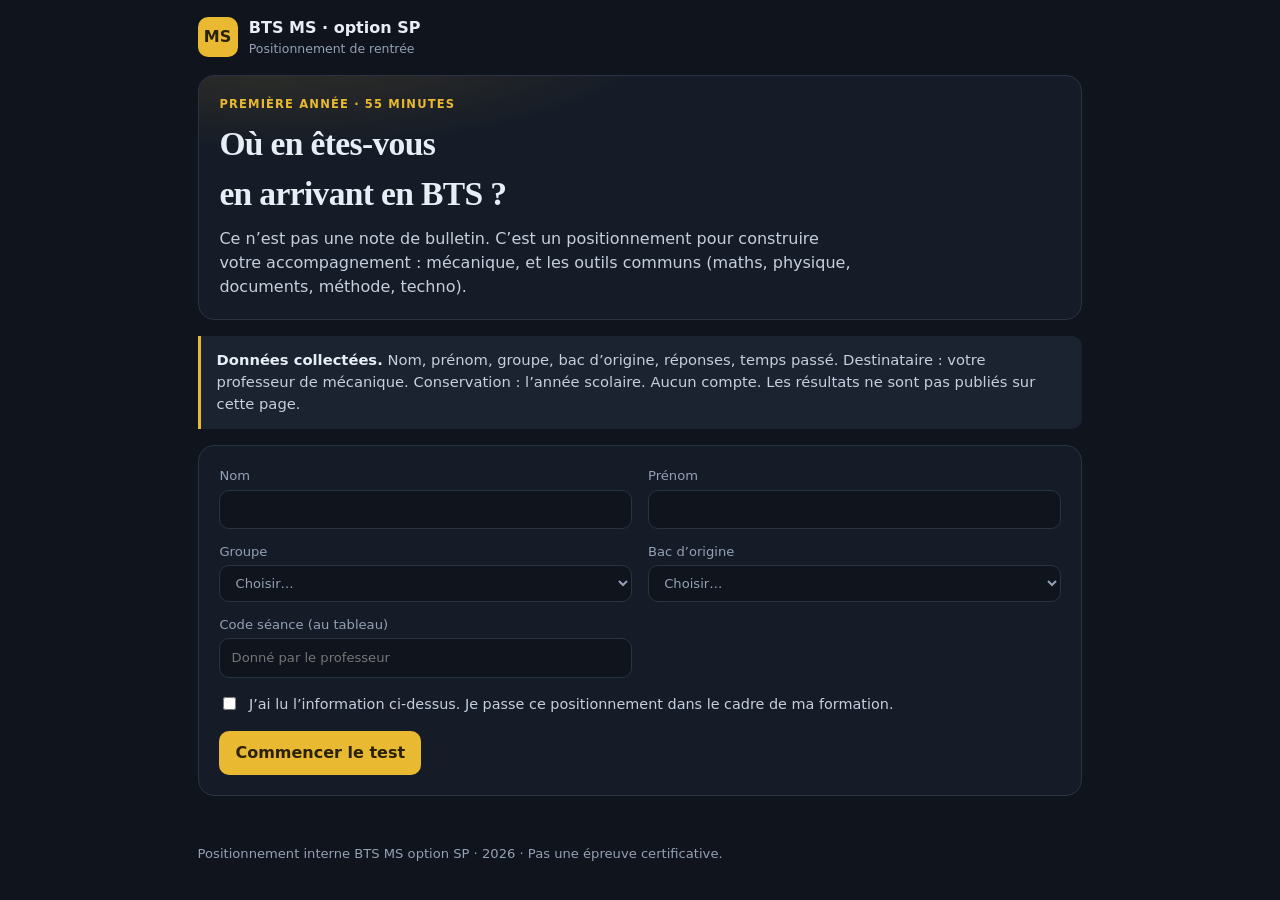
==== index.html @ da169dee "Positionnement rentrée BTS MS option SP : test, collecte, radar" ====
<!DOCTYPE html>
<html lang="fr">
<head>
  <meta charset="UTF-8" />
  <meta name="viewport" content="width=device-width, initial-scale=1" />
  <title>Positionnement rentrée — BTS MS option SP</title>
  <meta name="description" content="Test de positionnement de rentrée pour le BTS Maintenance des systèmes, option Systèmes de production." />
  <meta name="robots" content="noindex" />
  <link rel="stylesheet" href="css/app.css" />
  <link rel="icon" href="data:image/svg+xml,<svg xmlns='http://www.w3.org/2000/svg' viewBox='0 0 64 64'><rect fill='%2310141c' width='64' height='64' rx='10'/><text x='32' y='42' text-anchor='middle' font-size='18' font-family='Georgia' fill='%23e8b931'>MS</text></svg>" />
</head>
<body>
  <header class="top">
    <div class="brand">
      <span class="mark">MS</span>
      <div>
        <strong>BTS MS · option SP</strong>
        <em>Positionnement de rentrée</em>
      </div>
    </div>
    <div class="meta" id="qui-wrap">
      <div id="qui"></div>
      <div id="timer" hidden></div>
    </div>
  </header>

  <main>
    <section class="ecran" id="ecran-accueil">
      <div class="hero">
        <div class="kicker">Première année · 55 minutes</div>
        <h1>Où en êtes-vous<br>en arrivant en BTS&nbsp;?</h1>
        <p class="lede">Ce n’est pas une note de bulletin. C’est un positionnement pour construire votre accompagnement : mécanique, et les outils communs (maths, physique, documents, méthode, techno).</p>
      </div>

      <div class="notice">
        <strong>Données collectées.</strong>
        Nom, prénom, groupe, bac d’origine, réponses, temps passé. Destinataire : votre professeur de mécanique.
        Conservation : l’année scolaire. Aucun compte. Les résultats ne sont pas publiés sur cette page.
      </div>

      <form class="card" id="form-identite">
        <div class="grid2">
          <label>Nom
            <input name="nom" autocomplete="family-name" required minlength="2" />
          </label>
          <label>Prénom
            <input name="prenom" autocomplete="given-name" required minlength="2" />
          </label>
          <label>Groupe
            <select name="groupe" id="groupe" required></select>
          </label>
          <label>Bac d’origine
            <select name="bac" id="bac" required></select>
          </label>
          <label>Code séance (au tableau)
            <input name="code" autocomplete="off" required placeholder="Donné par le professeur" />
          </label>
        </div>
        <label class="check" style="margin-top:1rem">
          <input type="checkbox" id="rgpd" required />
          <span>J’ai lu l’information ci-dessus. Je passe ce positionnement dans le cadre de ma formation.</span>
        </label>
        <div class="actions">
          <button class="btn" type="submit">Commencer le test</button>
        </div>
      </form>
    </section>

    <section class="ecran" id="ecran-test" hidden>
      <div class="progress">
        <span id="progress-txt"></span>
        <div class="bar"><div id="progress-bar"></div></div>
      </div>
      <article class="qbox">
        <div id="q-domaine"></div>
        <h2 id="q-intitule"></h2>
        <p id="q-hint" hidden></p>
        <div id="q-figure"></div>
        <div id="q-html"></div>
        <div id="q-choix" class="choix"></div>
        <div class="conf-wrap">
          <span>Votre confiance sur cette réponse</span>
          <div class="conf" id="conf">
            <button type="button" data-n="1">Peu sûr</button>
            <button type="button" data-n="2">Assez sûr</button>
            <button type="button" data-n="3">Sûr</button>
          </div>
        </div>
      </article>
      <div class="navq" id="nav-q"></div>
      <div class="actions">
        <button class="btn ghost" type="button" id="btn-prev">Précédente</button>
        <button class="btn ghost" type="button" id="btn-next">Suivante</button>
        <button class="btn" type="button" id="btn-envoyer">Envoyer la copie</button>
      </div>
    </section>

    <section class="ecran" id="ecran-resultat" hidden>
      <div class="hero">
        <div class="kicker">Restitution immédiate</div>
        <h1>Votre profil, <span id="res-prenom"></span></h1>
        <p class="lede" id="res-msg"></p>
        <p class="lede">Ce n’est pas une note. Les bonnes réponses ne sont pas affichées : le test sert encore aux autres groupes. Un bilan personnalisé vous sera remis ensuite.</p>
      </div>
      <div class="card res-grid">
        <svg id="radar" viewBox="0 0 320 320" role="img" aria-label="Radar des six domaines"></svg>
        <ul id="res-domaines"></ul>
      </div>
      <div class="actions">
        <button class="btn ghost" type="button" id="btn-quitter">Terminer et effacer cet écran</button>
      </div>
    </section>
  </main>

  <footer>
    Positionnement interne BTS MS option SP · <span id="annee"></span>
    · Pas une épreuve certificative.
  </footer>

  <div class="overlay" id="overlay" hidden>
    <div class="overlay-card" id="overlay-txt">Enregistrement de la copie…</div>
  </div>
  <div id="toast" hidden></div>

  <script src="js/config.js"></script>
  <script src="js/questions.js"></script>
  <script src="js/figures.js"></script>
  <script src="js/app.js"></script>
</body>
</html>
---- css/app.css ----
:root {
  --bg: #10141c;
  --card: #161c27;
  --line: #2a3344;
  --text: #e8eef6;
  --muted: #93a0b5;
  --accent: #e8b931;
  --accent-ink: #2a2106;
  --ok: #6fbf73;
  --warn: #e8b931;
  --hot: #e07a5f;
  --font: "Segoe UI", "IBM Plex Sans", system-ui, sans-serif;
  --serif: "Palatino Linotype", Palatino, Georgia, serif;
}
* { box-sizing: border-box; }
html, body { margin: 0; background: var(--bg); color: var(--text); font-family: var(--font); line-height: 1.5; }
button, input, select { font: inherit; color: inherit; }
button { cursor: pointer; }

.top {
  max-width: 920px; margin: 0 auto; padding: 1rem 1.1rem 0;
  display: flex; justify-content: space-between; align-items: center; gap: 1rem;
}
.brand { display: flex; align-items: center; gap: 0.7rem; }
.mark {
  width: 40px; height: 40px; border-radius: 10px;
  background: var(--accent); color: var(--accent-ink);
  display: grid; place-items: center; font-weight: 800;
}
.brand em { display: block; color: var(--muted); font-style: normal; font-size: 0.78rem; }
.meta { color: var(--muted); font-size: 0.85rem; text-align: right; }
#timer { font-variant-numeric: tabular-nums; font-weight: 700; color: var(--text); }
#timer.warn { color: var(--warn); }
#timer.hot { color: var(--hot); }

main { max-width: 920px; margin: 0 auto; padding: 1rem 1.1rem 3rem; }

.hero, .card, .qbox {
  background: var(--card);
  border: 1px solid var(--line);
  border-radius: 16px;
  padding: 1.25rem 1.3rem;
}
.hero {
  background: radial-gradient(800px 240px at 8% -20%, rgba(232,185,49,0.16), transparent 50%), var(--card);
  margin-bottom: 1rem;
}
.kicker {
  color: var(--accent); font-size: 0.72rem; letter-spacing: 0.1em;
  text-transform: uppercase; font-weight: 700; margin-bottom: 0.35rem;
}
h1 {
  font-family: var(--serif); font-size: clamp(1.5rem, 3vw, 2.1rem);
  margin: 0 0 0.45rem; letter-spacing: -0.02em;
}
.lede { margin: 0; color: #c5cfde; max-width: 62ch; }

.notice {
  margin: 1rem 0; padding: 0.85rem 1rem; border-left: 3px solid var(--accent);
  background: #1b2230; border-radius: 0 10px 10px 0; color: #c5cfde; font-size: 0.92rem;
}
.notice strong { color: var(--text); }

.grid2 { display: grid; grid-template-columns: 1fr 1fr; gap: 0.8rem 1rem; }
label { display: flex; flex-direction: column; gap: 0.25rem; font-size: 0.82rem; color: var(--muted); }
input, select {
  background: #10141c; border: 1px solid var(--line); border-radius: 10px;
  padding: 0.55rem 0.7rem;
}
input:focus, select:focus { outline: 2px solid #5a4a18; border-color: var(--accent); }
.check { flex-direction: row; align-items: flex-start; gap: 0.6rem; color: #c5cfde; font-size: 0.9rem; }
.check input { width: auto; margin-top: 0.2rem; }

.actions { display: flex; gap: 0.6rem; flex-wrap: wrap; margin-top: 1rem; }
.btn {
  background: var(--accent); color: var(--accent-ink); border: 0;
  border-radius: 10px; padding: 0.6rem 1rem; font-weight: 700;
}
.btn.ghost { background: transparent; color: var(--text); border: 1px solid var(--line); }
.btn:disabled { opacity: 0.45; cursor: not-allowed; }

.progress { display: flex; align-items: center; gap: 0.8rem; margin: 0.6rem 0 0.9rem; }
#progress-txt { color: var(--muted); font-size: 0.85rem; min-width: 8.5rem; }
.bar { flex: 1; height: 6px; background: #1b2230; border-radius: 99px; overflow: hidden; }
#progress-bar { height: 100%; width: 0; background: var(--accent); }

#q-domaine { color: var(--accent); font-size: 0.75rem; letter-spacing: 0.08em; text-transform: uppercase; font-weight: 700; }
#q-intitule { margin: 0.35rem 0 0.7rem; font-size: 1.12rem; }
#q-hint { color: var(--accent); font-size: 0.88rem; margin: 0 0 0.7rem; }
.fig { width: 100%; max-width: 420px; height: auto; display: block; margin: 0 0 0.8rem; }
.nomenc { width: 100%; border-collapse: collapse; font-size: 0.9rem; margin: 0 0 0.9rem; }
.nomenc th, .nomenc td { border: 1px solid var(--line); padding: 0.35rem 0.5rem; text-align: left; }
.nomenc th { color: var(--muted); font-weight: 600; }

.choix { display: grid; gap: 0.5rem; }
.opt {
  display: flex; align-items: flex-start; gap: 0.7rem; text-align: left;
  background: #10141c; border: 1px solid var(--line); border-radius: 12px;
  padding: 0.7rem 0.8rem;
}
.opt:hover { border-color: #5a4a18; }
.opt.on { border-color: var(--accent); background: #241e10; }
.lettre, .rang {
  flex: 0 0 1.6rem; height: 1.6rem; border-radius: 8px;
  display: grid; place-items: center; font-weight: 800; font-size: 0.85rem;
  background: #2a3344; color: var(--text);
}
.opt.on .lettre { background: var(--accent); color: var(--accent-ink); }
.ordre-ligne { align-items: center; }
.ordre-btns { margin-left: auto; display: flex; gap: 0.3rem; }
.ordre-btns button {
  background: #2a3344; border: 0; border-radius: 8px; width: 2rem; height: 2rem; font-weight: 700;
}

.conf-wrap { margin-top: 1rem; }
.conf-wrap span { color: var(--muted); font-size: 0.82rem; }
.conf { display: flex; gap: 0.4rem; margin-top: 0.35rem; flex-wrap: wrap; }
.conf button {
  background: #10141c; border: 1px solid var(--line); border-radius: 999px;
  padding: 0.28rem 0.7rem; font-size: 0.82rem;
}
.conf button.on { border-color: var(--accent); color: var(--accent); }

.navq { display: flex; flex-wrap: wrap; gap: 0.35rem; margin: 1rem 0; }
.pill {
  width: 2rem; height: 2rem; border-radius: 8px; border: 1px solid var(--line);
  background: #10141c; font-size: 0.78rem; font-weight: 700;
}
.pill.done { border-color: #5a4a18; color: var(--accent); }
.pill.current { background: var(--accent); color: var(--accent-ink); border-color: var(--accent); }

.res-grid { display: grid; grid-template-columns: 320px 1fr; gap: 1.2rem; align-items: start; }
#radar { width: 320px; height: 320px; }
#radar .ring { fill: none; stroke: #2a3344; }
#radar .axis { stroke: #2a3344; }
#radar .area { fill: rgba(232,185,49,0.28); stroke: #e8b931; stroke-width: 2; }
#radar .rlab { fill: #c5cfde; font-size: 13px; text-anchor: middle; font-family: var(--font); }
#res-domaines { list-style: none; margin: 0; padding: 0; display: grid; gap: 0.5rem; }
#res-domaines li {
  display: grid; grid-template-columns: 1fr auto auto; gap: 0.6rem; align-items: center;
  background: #10141c; border: 1px solid var(--line); border-radius: 10px; padding: 0.55rem 0.7rem;
}
#res-domaines em { font-style: normal; color: var(--muted); font-variant-numeric: tabular-nums; }
.tag {
  font-size: 0.72rem; font-weight: 700; letter-spacing: 0.03em; text-transform: uppercase;
  padding: 0.12rem 0.45rem; border-radius: 6px;
}
.niv-alaise .tag { background: #16301c; color: var(--ok); }
.niv-construction .tag { background: #2a2412; color: var(--accent); }
.niv-prioritaire .tag { background: #2e1814; color: var(--hot); }
#res-msg { color: #c5cfde; }

.overlay {
  position: fixed; inset: 0; background: rgba(8,10,14,0.72);
  display: grid; place-items: center; z-index: 20;
}
.overlay[hidden], [hidden] { display: none !important; }
.overlay-card { background: var(--card); border: 1px solid var(--line); border-radius: 14px; padding: 1.2rem 1.4rem; }

#toast {
  position: fixed; bottom: 1.2rem; left: 50%; transform: translateX(-50%);
  background: #241e10; color: var(--accent); border: 1px solid #5a4a18;
  border-radius: 10px; padding: 0.55rem 0.9rem; z-index: 30; max-width: 90vw;
}

footer { max-width: 920px; margin: 0 auto; padding: 0 1.1rem 2rem; color: var(--muted); font-size: 0.82rem; }

@media (max-width: 720px) {
  .grid2, .res-grid { grid-template-columns: 1fr; }
  .top { flex-direction: column; align-items: flex-start; }
  #radar { width: 100%; height: auto; }
}
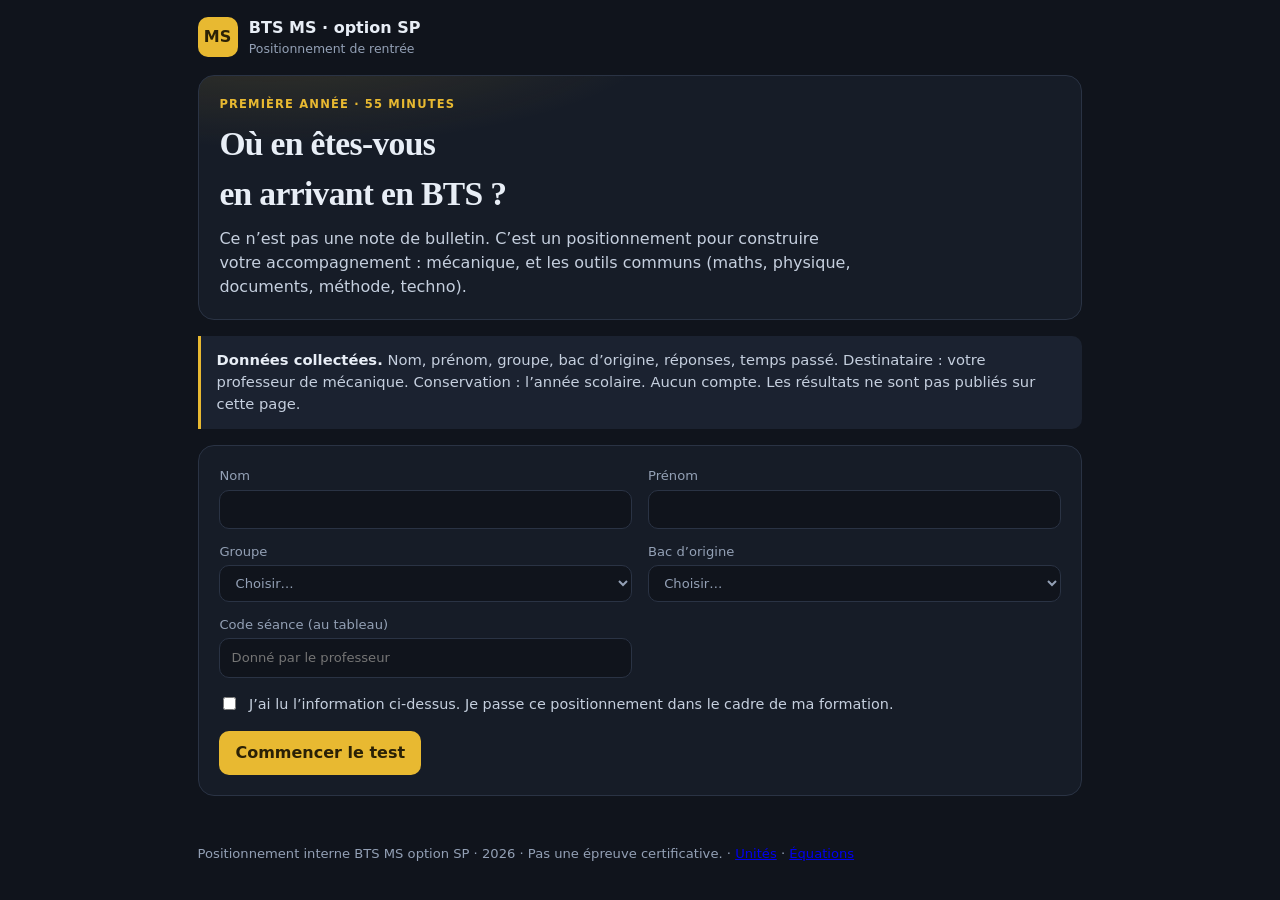
==== commit 6eb8aac9: "Diagnostic manipulation d equations (30 items)" ====
--- a/index.html
+++ b/index.html
@@ -115,6 +115,8 @@
   <footer>
     Positionnement interne BTS MS option SP · <span id="annee"></span>
     · Pas une épreuve certificative.
+    · <a href="unites/">Unités</a>
+    · <a href="equations/">Équations</a>
   </footer>
 
   <div class="overlay" id="overlay" hidden>
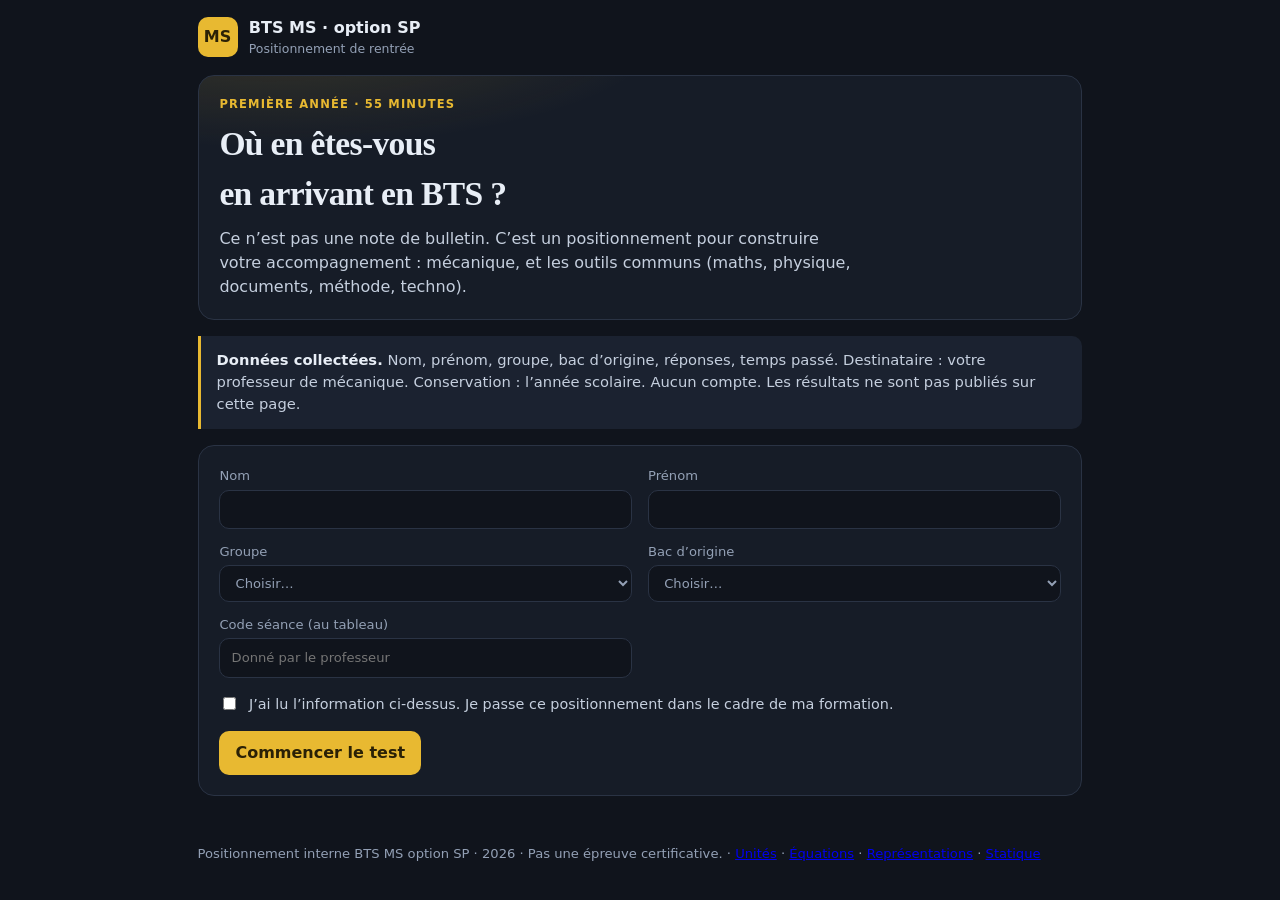
==== commit a38018f8: "Diagnostics octobre : representations techniques et statique" ====
--- a/index.html
+++ b/index.html
@@ -117,6 +117,8 @@
     · Pas une épreuve certificative.
     · <a href="unites/">Unités</a>
     · <a href="equations/">Équations</a>
+    · <a href="schemas/">Représentations</a>
+    · <a href="statique/">Statique</a>
   </footer>
 
   <div class="overlay" id="overlay" hidden>
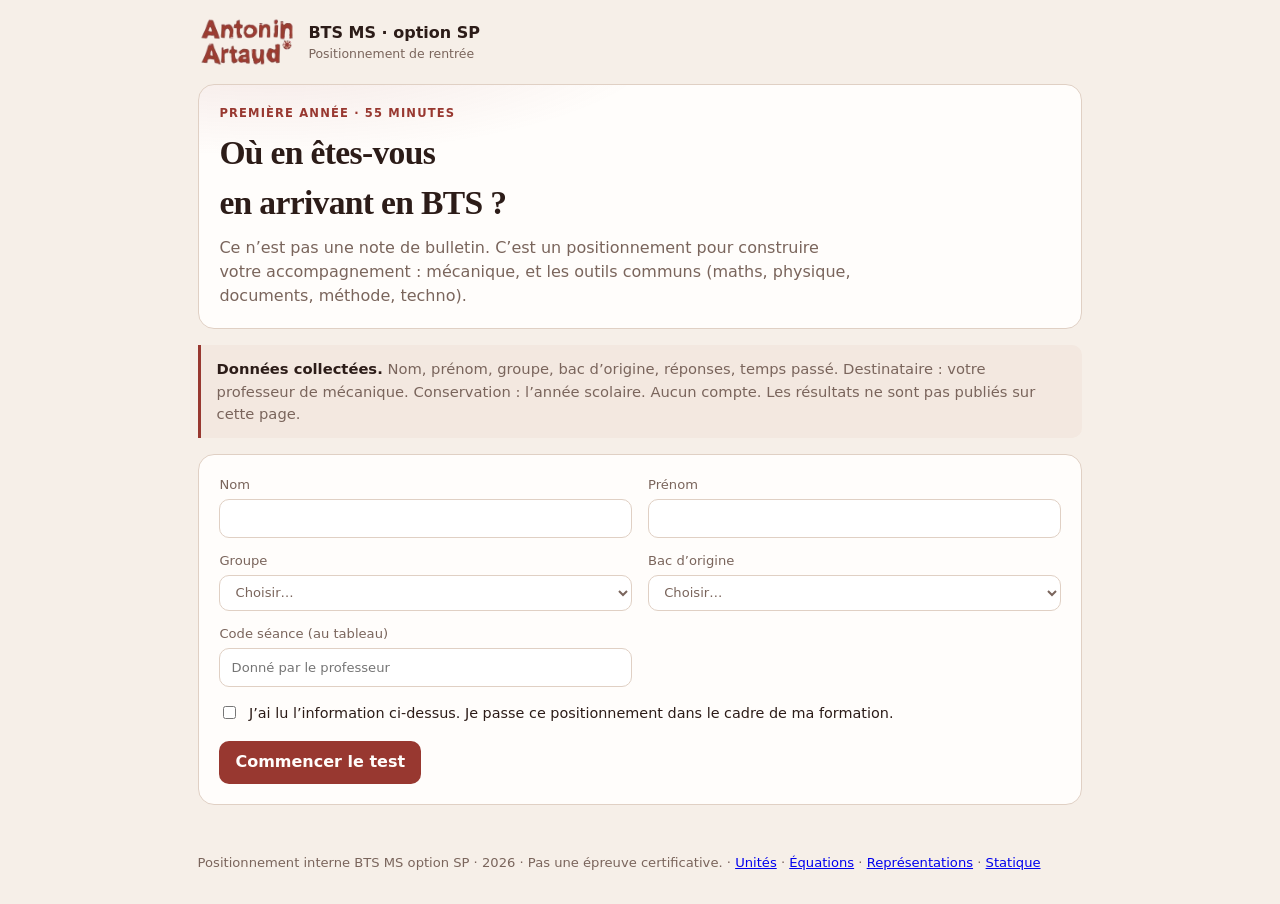
==== commit 3dd287f0: "Charte graphique Lycée Antonin Artaud (logo et couleurs)" ====
--- a/index.html
+++ b/index.html
@@ -7,12 +7,12 @@
   <meta name="description" content="Test de positionnement de rentrée pour le BTS Maintenance des systèmes, option Systèmes de production." />
   <meta name="robots" content="noindex" />
   <link rel="stylesheet" href="css/app.css" />
-  <link rel="icon" href="data:image/svg+xml,<svg xmlns='http://www.w3.org/2000/svg' viewBox='0 0 64 64'><rect fill='%2310141c' width='64' height='64' rx='10'/><text x='32' y='42' text-anchor='middle' font-size='18' font-family='Georgia' fill='%23e8b931'>MS</text></svg>" />
+  <link rel="icon" href="img/logo-artaud.png" />
 </head>
 <body>
   <header class="top">
     <div class="brand">
-      <span class="mark">MS</span>
+      <img class="logo" src="img/logo-artaud.png" alt="Lycée Antonin Artaud" />
       <div>
         <strong>BTS MS · option SP</strong>
         <em>Positionnement de rentrée</em>
--- a/css/app.css
+++ b/css/app.css
@@ -1,14 +1,15 @@
 :root {
-  --bg: #10141c;
-  --card: #161c27;
-  --line: #2a3344;
-  --text: #e8eef6;
-  --muted: #93a0b5;
-  --accent: #e8b931;
-  --accent-ink: #2a2106;
-  --ok: #6fbf73;
-  --warn: #e8b931;
-  --hot: #e07a5f;
+  --bg: #f6efe8;
+  --card: #fffdfb;
+  --line: #e0d0c4;
+  --text: #2c1c18;
+  --muted: #7a655c;
+  --accent: #983830;
+  --accent-ink: #fffdfb;
+  --ok: #2f6b4f;
+  --warn: #c45a12;
+  --hot: #c41616;
+  --inset: #f3e8e0;
   --font: "Segoe UI", "IBM Plex Sans", system-ui, sans-serif;
   --serif: "Palatino Linotype", Palatino, Georgia, serif;
 }
@@ -21,7 +22,8 @@
   max-width: 920px; margin: 0 auto; padding: 1rem 1.1rem 0;
   display: flex; justify-content: space-between; align-items: center; gap: 1rem;
 }
-.brand { display: flex; align-items: center; gap: 0.7rem; }
+.brand { display: flex; align-items: center; gap: 0.75rem; }
+.logo { height: 52px; width: auto; display: block; flex-shrink: 0; }
 .mark {
   width: 40px; height: 40px; border-radius: 10px;
   background: var(--accent); color: var(--accent-ink);
@@ -42,7 +44,7 @@
   padding: 1.25rem 1.3rem;
 }
 .hero {
-  background: radial-gradient(800px 240px at 8% -20%, rgba(232,185,49,0.16), transparent 50%), var(--card);
+  background: radial-gradient(800px 240px at 8% -20%, rgba(152,56,48,0.12), transparent 50%), var(--card);
   margin-bottom: 1rem;
 }
 .kicker {
@@ -53,22 +55,22 @@
   font-family: var(--serif); font-size: clamp(1.5rem, 3vw, 2.1rem);
   margin: 0 0 0.45rem; letter-spacing: -0.02em;
 }
-.lede { margin: 0; color: #c5cfde; max-width: 62ch; }
+.lede { margin: 0; color: var(--muted); max-width: 62ch; }
 
 .notice {
   margin: 1rem 0; padding: 0.85rem 1rem; border-left: 3px solid var(--accent);
-  background: #1b2230; border-radius: 0 10px 10px 0; color: #c5cfde; font-size: 0.92rem;
+  background: var(--inset); border-radius: 0 10px 10px 0; color: var(--muted); font-size: 0.92rem;
 }
 .notice strong { color: var(--text); }
 
 .grid2 { display: grid; grid-template-columns: 1fr 1fr; gap: 0.8rem 1rem; }
 label { display: flex; flex-direction: column; gap: 0.25rem; font-size: 0.82rem; color: var(--muted); }
 input, select {
-  background: #10141c; border: 1px solid var(--line); border-radius: 10px;
+  background: #fff; border: 1px solid var(--line); border-radius: 10px;
   padding: 0.55rem 0.7rem;
 }
-input:focus, select:focus { outline: 2px solid #5a4a18; border-color: var(--accent); }
-.check { flex-direction: row; align-items: flex-start; gap: 0.6rem; color: #c5cfde; font-size: 0.9rem; }
+input:focus, select:focus { outline: 2px solid rgba(152,56,48,0.35); border-color: var(--accent); }
+.check { flex-direction: row; align-items: flex-start; gap: 0.6rem; color: var(--text); font-size: 0.9rem; }
 .check input { width: auto; margin-top: 0.2rem; }
 
 .actions { display: flex; gap: 0.6rem; flex-wrap: wrap; margin-top: 1rem; }
@@ -81,7 +83,7 @@
 
 .progress { display: flex; align-items: center; gap: 0.8rem; margin: 0.6rem 0 0.9rem; }
 #progress-txt { color: var(--muted); font-size: 0.85rem; min-width: 8.5rem; }
-.bar { flex: 1; height: 6px; background: #1b2230; border-radius: 99px; overflow: hidden; }
+.bar { flex: 1; height: 6px; background: var(--inset); border-radius: 99px; overflow: hidden; }
 #progress-bar { height: 100%; width: 0; background: var(--accent); }
 
 #q-domaine { color: var(--accent); font-size: 0.75rem; letter-spacing: 0.08em; text-transform: uppercase; font-weight: 700; }
@@ -95,28 +97,28 @@
 .choix { display: grid; gap: 0.5rem; }
 .opt {
   display: flex; align-items: flex-start; gap: 0.7rem; text-align: left;
-  background: #10141c; border: 1px solid var(--line); border-radius: 12px;
+  background: #fff; border: 1px solid var(--line); border-radius: 12px;
   padding: 0.7rem 0.8rem;
 }
-.opt:hover { border-color: #5a4a18; }
-.opt.on { border-color: var(--accent); background: #241e10; }
+.opt:hover { border-color: var(--accent); }
+.opt.on { border-color: var(--accent); background: #f4e4dc; }
 .lettre, .rang {
   flex: 0 0 1.6rem; height: 1.6rem; border-radius: 8px;
   display: grid; place-items: center; font-weight: 800; font-size: 0.85rem;
-  background: #2a3344; color: var(--text);
+  background: var(--inset); color: var(--text);
 }
 .opt.on .lettre { background: var(--accent); color: var(--accent-ink); }
 .ordre-ligne { align-items: center; }
 .ordre-btns { margin-left: auto; display: flex; gap: 0.3rem; }
 .ordre-btns button {
-  background: #2a3344; border: 0; border-radius: 8px; width: 2rem; height: 2rem; font-weight: 700;
+  background: var(--inset); border: 0; border-radius: 8px; width: 2rem; height: 2rem; font-weight: 700;
 }
 
 .conf-wrap { margin-top: 1rem; }
 .conf-wrap span { color: var(--muted); font-size: 0.82rem; }
 .conf { display: flex; gap: 0.4rem; margin-top: 0.35rem; flex-wrap: wrap; }
 .conf button {
-  background: #10141c; border: 1px solid var(--line); border-radius: 999px;
+  background: #fff; border: 1px solid var(--line); border-radius: 999px;
   padding: 0.28rem 0.7rem; font-size: 0.82rem;
 }
 .conf button.on { border-color: var(--accent); color: var(--accent); }
@@ -124,34 +126,34 @@
 .navq { display: flex; flex-wrap: wrap; gap: 0.35rem; margin: 1rem 0; }
 .pill {
   width: 2rem; height: 2rem; border-radius: 8px; border: 1px solid var(--line);
-  background: #10141c; font-size: 0.78rem; font-weight: 700;
+  background: #fff; font-size: 0.78rem; font-weight: 700;
 }
-.pill.done { border-color: #5a4a18; color: var(--accent); }
+.pill.done { border-color: var(--accent); color: var(--accent); }
 .pill.current { background: var(--accent); color: var(--accent-ink); border-color: var(--accent); }
 
 .res-grid { display: grid; grid-template-columns: 320px 1fr; gap: 1.2rem; align-items: start; }
 #radar { width: 320px; height: 320px; }
-#radar .ring { fill: none; stroke: #2a3344; }
-#radar .axis { stroke: #2a3344; }
-#radar .area { fill: rgba(232,185,49,0.28); stroke: #e8b931; stroke-width: 2; }
-#radar .rlab { fill: #c5cfde; font-size: 13px; text-anchor: middle; font-family: var(--font); }
+#radar .ring { fill: none; stroke: var(--line); }
+#radar .axis { stroke: var(--line); }
+#radar .area { fill: rgba(152,56,48,0.22); stroke: #983830; stroke-width: 2; }
+#radar .rlab { fill: #7a655c; font-size: 13px; text-anchor: middle; font-family: var(--font); }
 #res-domaines { list-style: none; margin: 0; padding: 0; display: grid; gap: 0.5rem; }
 #res-domaines li {
   display: grid; grid-template-columns: 1fr auto auto; gap: 0.6rem; align-items: center;
-  background: #10141c; border: 1px solid var(--line); border-radius: 10px; padding: 0.55rem 0.7rem;
+  background: #fff; border: 1px solid var(--line); border-radius: 10px; padding: 0.55rem 0.7rem;
 }
 #res-domaines em { font-style: normal; color: var(--muted); font-variant-numeric: tabular-nums; }
 .tag {
   font-size: 0.72rem; font-weight: 700; letter-spacing: 0.03em; text-transform: uppercase;
   padding: 0.12rem 0.45rem; border-radius: 6px;
 }
-.niv-alaise .tag { background: #16301c; color: var(--ok); }
-.niv-construction .tag { background: #2a2412; color: var(--accent); }
-.niv-prioritaire .tag { background: #2e1814; color: var(--hot); }
-#res-msg { color: #c5cfde; }
+.niv-alaise .tag { background: #e4f0e8; color: var(--ok); }
+.niv-construction .tag { background: #f4e4dc; color: var(--accent); }
+.niv-prioritaire .tag { background: #f8e4e0; color: var(--hot); }
+#res-msg { color: var(--muted); }
 
 .overlay {
-  position: fixed; inset: 0; background: rgba(8,10,14,0.72);
+  position: fixed; inset: 0; background: rgba(44,28,24,0.45);
   display: grid; place-items: center; z-index: 20;
 }
 .overlay[hidden], [hidden] { display: none !important; }
@@ -159,7 +161,7 @@
 
 #toast {
   position: fixed; bottom: 1.2rem; left: 50%; transform: translateX(-50%);
-  background: #241e10; color: var(--accent); border: 1px solid #5a4a18;
+  background: #f4e4dc; color: var(--accent); border: 1px solid #e0c4b8;
   border-radius: 10px; padding: 0.55rem 0.9rem; z-index: 30; max-width: 90vw;
 }
 
@@ -168,5 +170,6 @@
 @media (max-width: 720px) {
   .grid2, .res-grid { grid-template-columns: 1fr; }
   .top { flex-direction: column; align-items: flex-start; }
+  .logo { height: 44px; }
   #radar { width: 100%; height: auto; }
 }
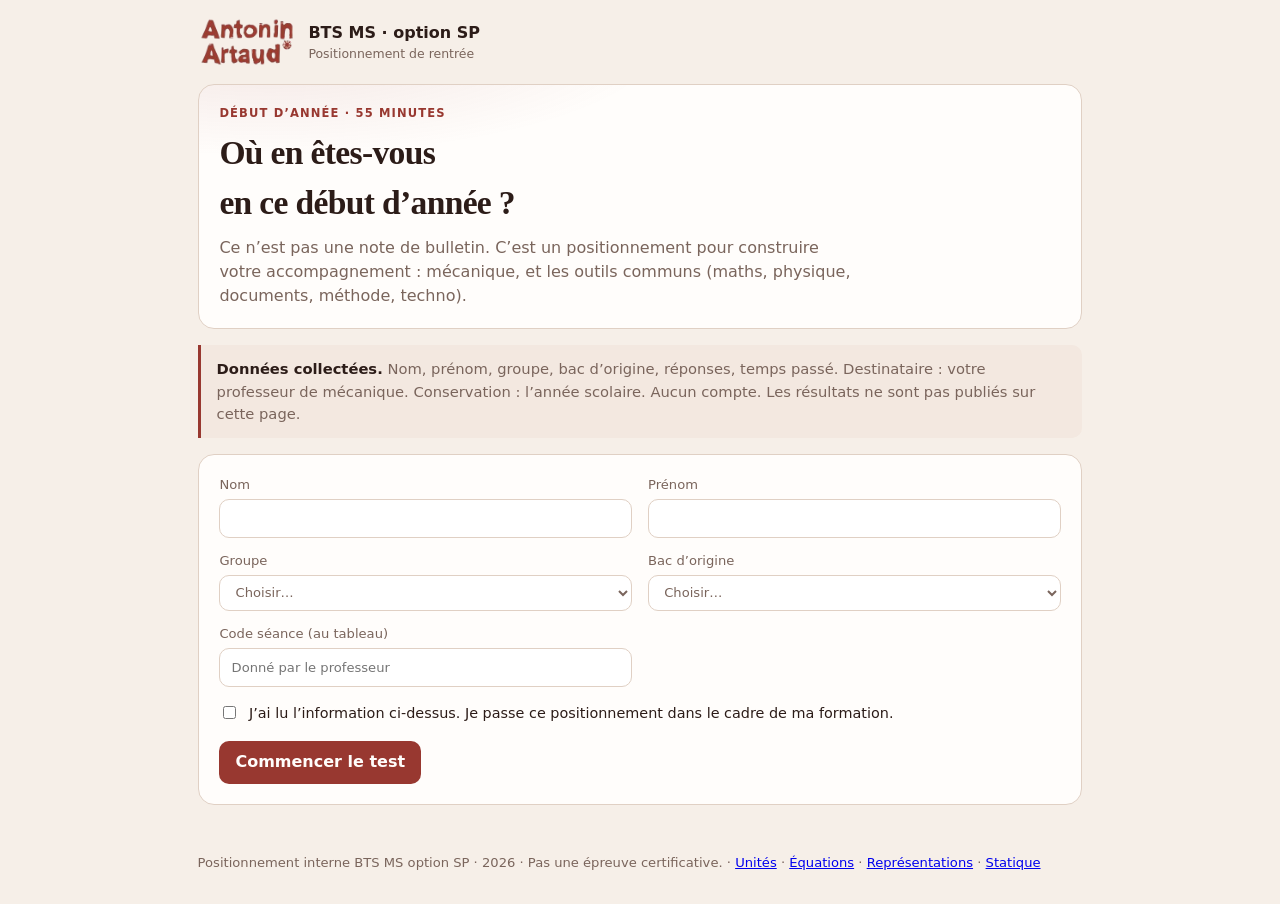
==== commit bf181db5: "2e annee dans les groupes, titre debut d annee" ====
--- a/index.html
+++ b/index.html
@@ -3,7 +3,7 @@
 <head>
   <meta charset="UTF-8" />
   <meta name="viewport" content="width=device-width, initial-scale=1" />
-  <title>Positionnement rentrée — BTS MS option SP</title>
+  <title>Où en êtes-vous en ce début d’année — BTS MS</title>
   <meta name="description" content="Test de positionnement de rentrée pour le BTS Maintenance des systèmes, option Systèmes de production." />
   <meta name="robots" content="noindex" />
   <link rel="stylesheet" href="css/app.css" />
@@ -27,8 +27,8 @@
   <main>
     <section class="ecran" id="ecran-accueil">
       <div class="hero">
-        <div class="kicker">Première année · 55 minutes</div>
-        <h1>Où en êtes-vous<br>en arrivant en BTS&nbsp;?</h1>
+        <div class="kicker">Début d’année · 55 minutes</div>
+        <h1>Où en êtes-vous<br>en ce début d’année&nbsp;?</h1>
         <p class="lede">Ce n’est pas une note de bulletin. C’est un positionnement pour construire votre accompagnement : mécanique, et les outils communs (maths, physique, documents, méthode, techno).</p>
       </div>
 
